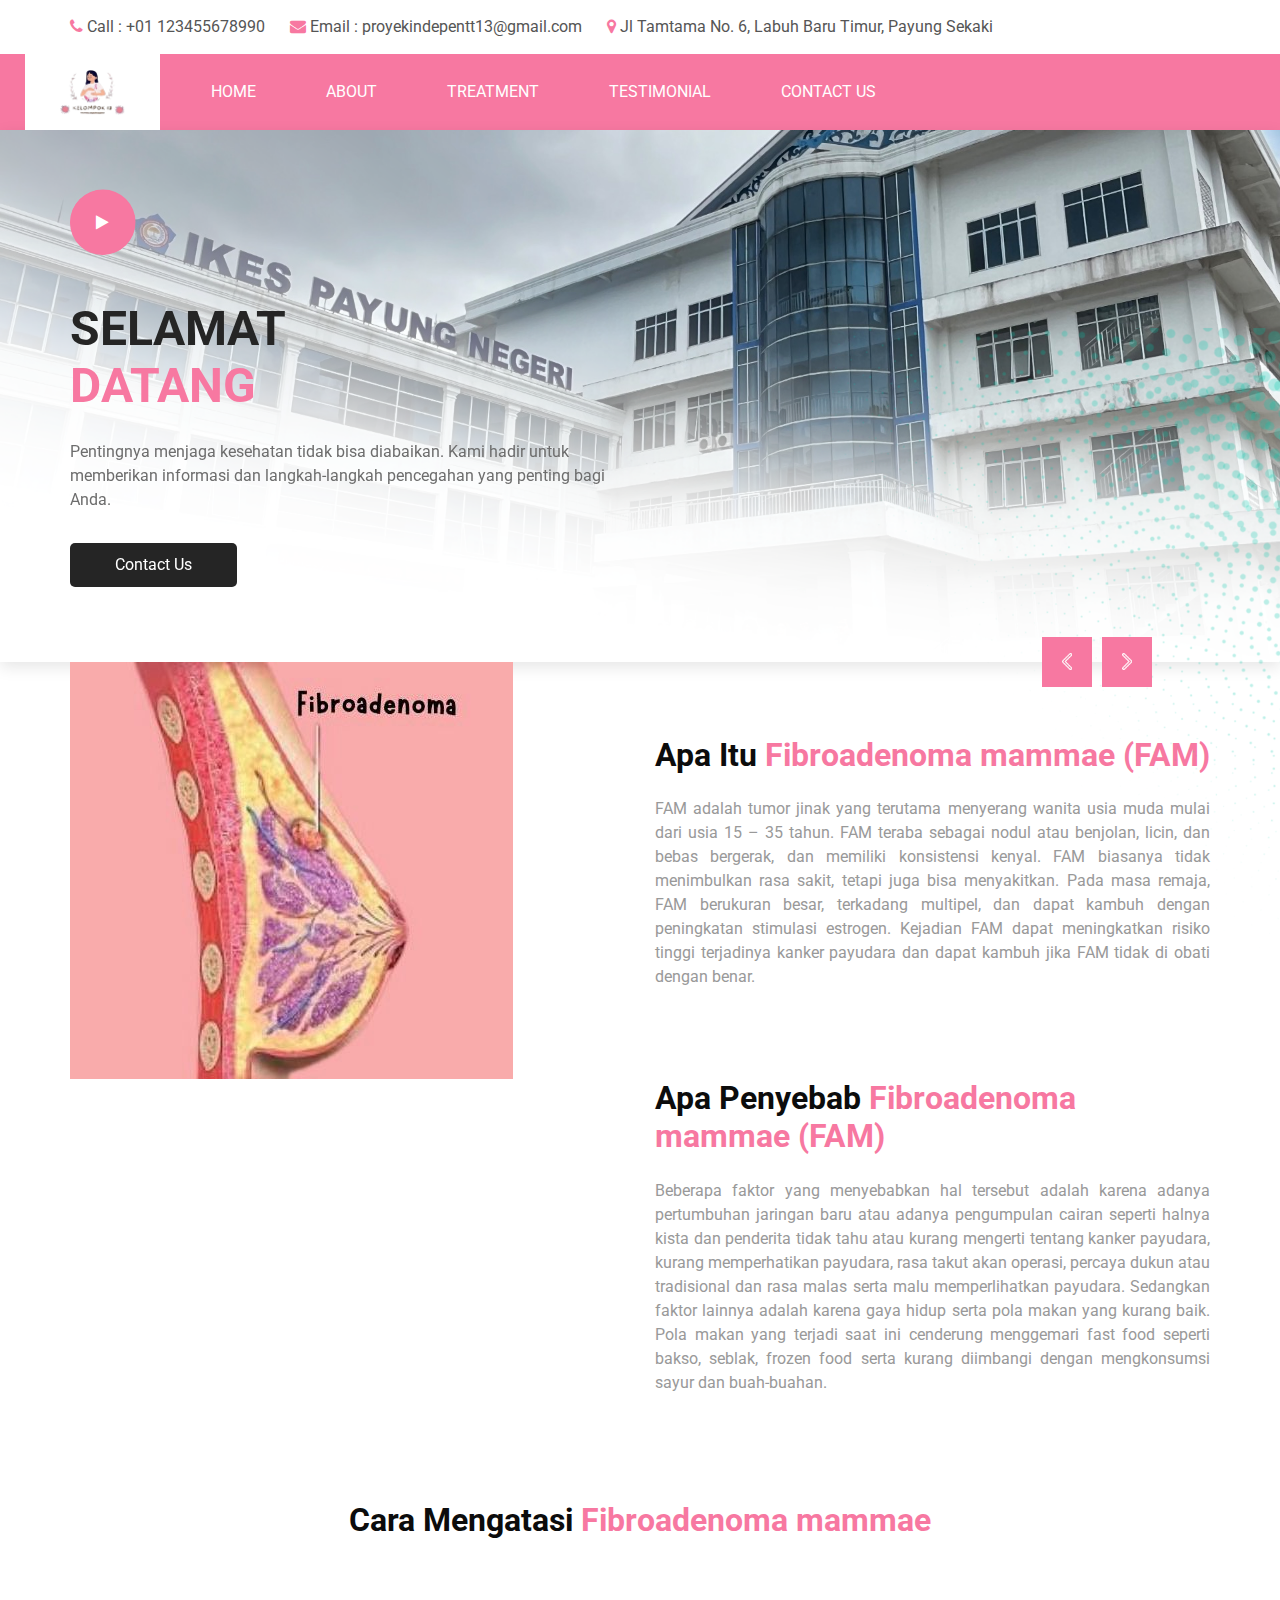
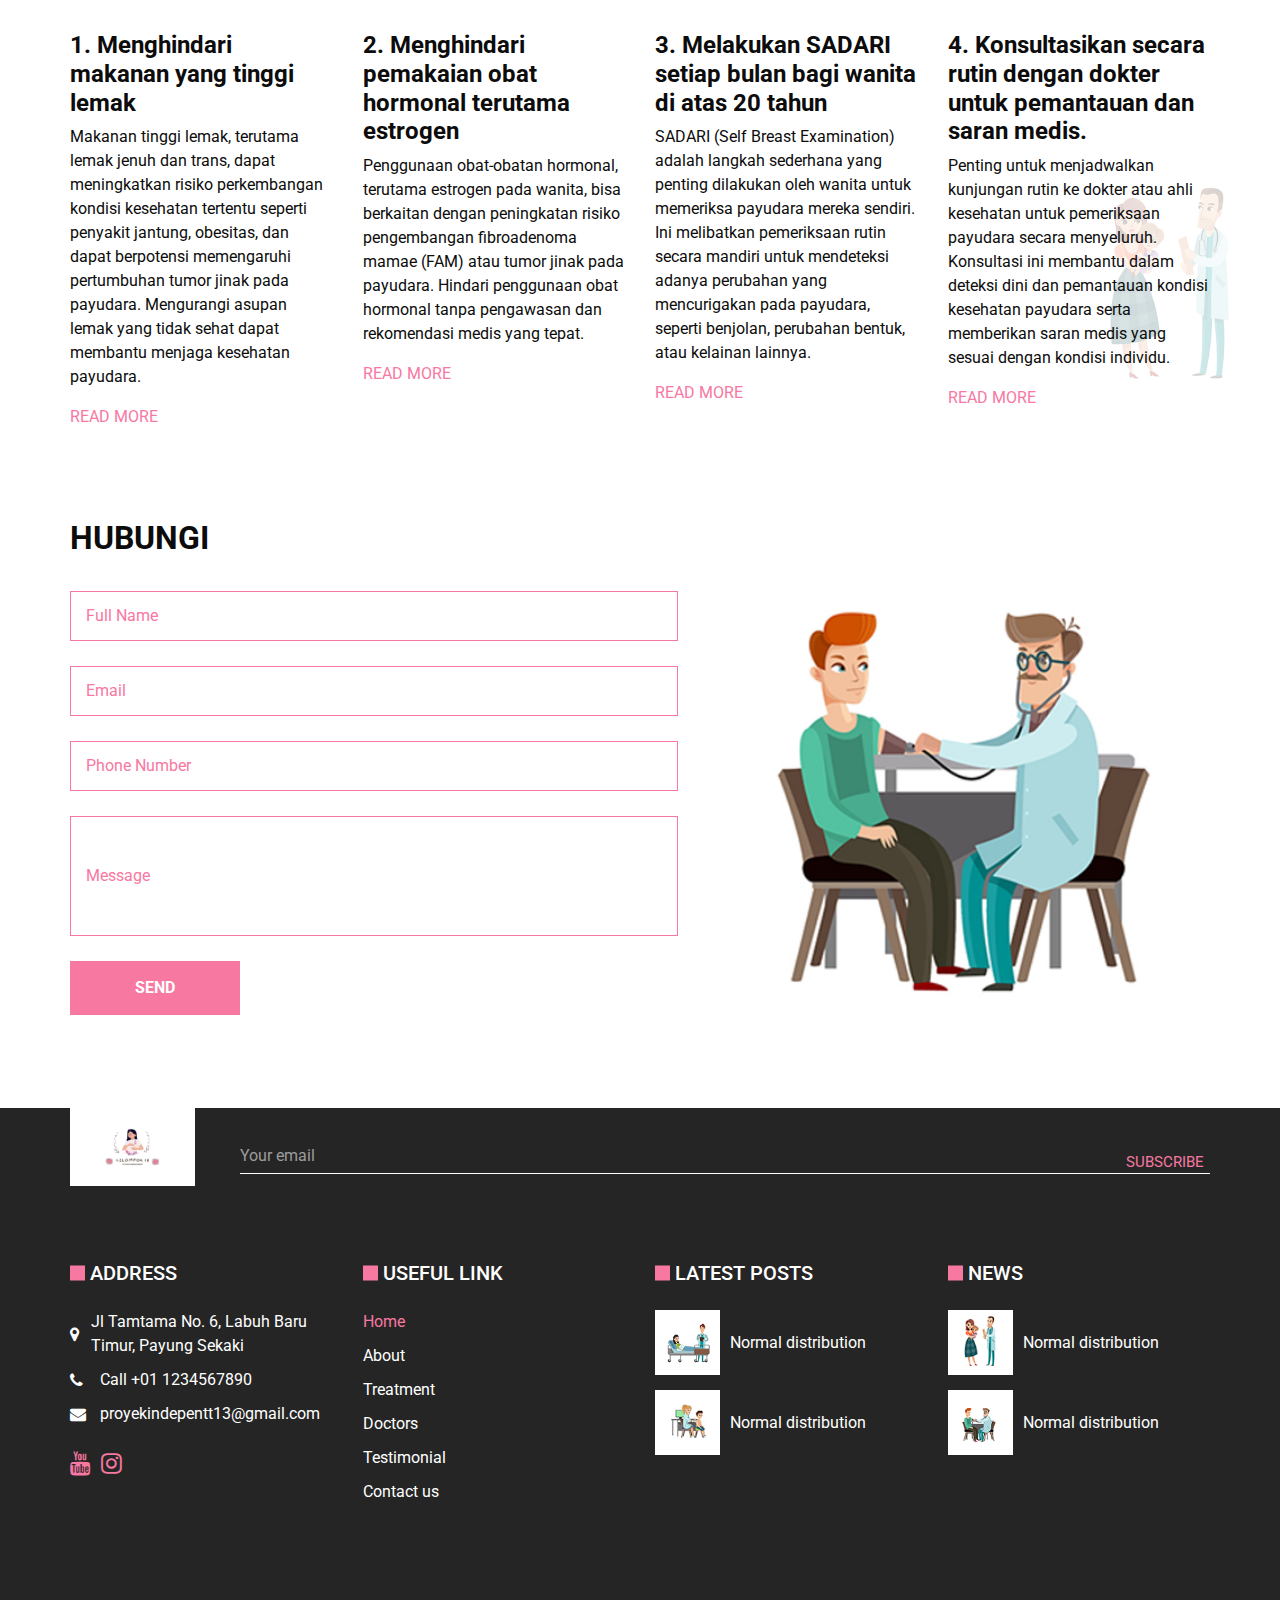
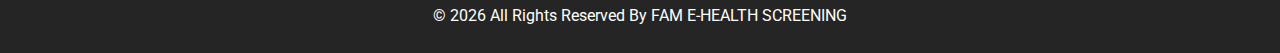
==== index.html @ 894a12fa "first commit" ====
<!DOCTYPE html>
<html>

<head>
  <!-- Basic -->
  <meta charset="utf-8" />
  <meta http-equiv="X-UA-Compatible" content="IE=edge" />
  <!-- Mobile Metas -->
  <meta name="viewport" content="width=device-width, initial-scale=1, shrink-to-fit=no" />
  <!-- Site Metas -->
  <meta name="keywords" content="" />
  <meta name="description" content="" />
  <meta name="author" content="" />

  <title>Mico</title>


  <!-- bootstrap core css -->
  <link rel="stylesheet" type="text/css" href="css/bootstrap.css" />

  <!-- fonts style -->
  <link href="https://fonts.googleapis.com/css2?family=Roboto:wght@400;500;700;900&display=swap" rel="stylesheet">

  <!--owl slider stylesheet -->
  <link rel="stylesheet" type="text/css" href="https://cdnjs.cloudflare.com/ajax/libs/OwlCarousel2/2.3.4/assets/owl.carousel.min.css" />

  <!-- font awesome style -->
  <link href="css/font-awesome.min.css" rel="stylesheet" />
  <!-- nice select -->
  <link rel="stylesheet" href="https://cdnjs.cloudflare.com/ajax/libs/jquery-nice-select/1.1.0/css/nice-select.min.css" integrity="sha256-mLBIhmBvigTFWPSCtvdu6a76T+3Xyt+K571hupeFLg4=" crossorigin="anonymous" />
  <!-- datepicker -->
  <link rel="stylesheet" href="https://cdnjs.cloudflare.com/ajax/libs/bootstrap-datepicker/1.3.0/css/datepicker.css">
  <!-- Custom styles for this template -->
  <link href="css/style.css" rel="stylesheet" />
  <!-- responsive style -->
  <link href="css/responsive.css" rel="stylesheet" />
  <style>
    /* CSS untuk memberikan efek warna putih pada latar belakang */
    .slider_section {
      background-color: white; /* Efek warna putih */
      /* Masukkan atribut lain sesuai kebutuhan */
    }
    background-image: linear-gradient(to bottom, rgba(255, 255, 255, 0) 0%, rgba(255, 255, 255, 1) 50%, rgba(255, 255, 255, 1) 100%);
  </style>
</head>

<body>

  <div class="hero_area">
    <!-- header section strats -->
    <header class="header_section">
      <div class="header_top">
        <div class="container">
          <div class="contact_nav">
            <a href="">
              <i class="fa fa-phone" aria-hidden="true"></i>
              <span>
                Call : +01 123455678990
              </span>
            </a>
            <a href="">
              <i class="fa fa-envelope" aria-hidden="true"></i>
              <span>
              	Email : proyekindepentt13@gmail.com
              </span>
            </a>
            <a href="">
              <i class="fa fa-map-marker" aria-hidden="true"></i>
              <span>
                Jl Tamtama No. 6, Labuh Baru Timur, Payung Sekaki
              </span>
            </a>
          </div>
        </div>
      </div>
      <div class="header_bottom">
        <div class="container-fluid">
          <nav class="navbar navbar-expand-lg custom_nav-container ">
            <a class="navbar-brand" href="index.html">
              <img src="images/logo.png" alt="">
            </a>


            <button class="navbar-toggler" type="button" data-toggle="collapse" data-target="#navbarSupportedContent" aria-controls="navbarSupportedContent" aria-expanded="false" aria-label="Toggle navigation">
              <span class=""> </span>
            </button>

            <div class="collapse navbar-collapse" id="navbarSupportedContent">
              <div class="d-flex mr-auto flex-column flex-lg-row align-items-center">
                <ul class="navbar-nav  ">
                  <li class="nav-item active">
                    <a class="nav-link" href="index.html">Home <span class="sr-only">(current)</span></a>
                  </li>
                  <li class="nav-item">
                    <a class="nav-link" href="about.html"> About</a>
                  </li>
                  <li class="nav-item">
                    <a class="nav-link" href="treatment.html">Treatment</a>
                  </li>
                  <li class="nav-item">
                    <a class="nav-link" href="testimonial.html">Testimonial</a>
                  </li>
                  <li class="nav-item">
                    <a class="nav-link" href="contact.html">Contact Us</a>
                  </li>
                </ul>
              </div>
              <div class="quote_btn-container">
                
                </form>
              </div>
            </div>
          </nav>
        </div>
      </div>
    </header>
    <!-- end header section -->
    <!-- slider section -->
    <section class="slider_section" style="background-image: url('images/profil.png'); background-size: cover; background-position: center;">
      <div class="dot_design">
        <img src="images/dots.png" alt="">
      </div>
      <div id="customCarousel1" class="carousel slide" data-ride="carousel">
        <div class="carousel-inner">
          <div class="carousel-item active">
            <div class="container">
              <div class="row">
                <div class="col-md-6">
                  <div class="detail-box">
                    <div class="play_btn">
                      <button>
                        <i class="fa fa-play" aria-hidden="true"></i>
                      </button>
                    </div>
                    <h1>
                      Selamat <br>
                      <span>
                        datang
                      </span>
                    </h1>
                    <p>
                      Pentingnya menjaga kesehatan tidak bisa diabaikan. Kami hadir untuk memberikan informasi dan langkah-langkah pencegahan yang penting bagi Anda.
                    </p>
                    <a href="#">
                      Contact Us
                    </a>
                  </div>
                </div>
                <div class="col-md-6">
                  <div class="img-box" style="background-image: url('images/logo.png'); background-size: cover; background-position: center;"></div>
                </div>
              </div>
            </div>
          </div>
          <div class="carousel-item">
            <div class="container">
              <div class="row">
                <div class="col-md-6">
                  <div class="detail-box">
                    <div class="play_btn">
                      <button>
                        <i class="fa fa-play" aria-hidden="true"></i>
                      </button>
                    </div>
                    <h1>
                      Ayo <br>
                      <span>
                        cegah fAM
                      </span>
                    </h1>
                    <p>
                      FAM adalah tumor jinak yang terutama menyerang wanita usia muda mulai dari usia 15 – 35 tahun. FAM teraba sebagai nodul atau benjolan, licin, dan bebas bergerak, dan memiliki konsistensi kenyal.
                    </p>
                    <a href="#">
                      Contact Us
                    </a>
                  </div>
                </div>
                <div class="col-md-6">
                  <div class="img-box">
                    <img src="images/slider-img.jpg" alt="">
                  </div>
                </div>
              </div>
            </div>
          </div>
        </div>
        <div class="carousel_btn-box">
          <a class="carousel-control-prev" href="#customCarousel1" role="button" data-slide="prev">
            <img src="images/prev.png" alt="">
            <span class="sr-only">Previous</span>
          </a>
          <a class="carousel-control-next" href="#customCarousel1" role="button" data-slide="next">
            <img src="images/next.png" alt="">
            <span class="sr-only">Next</span>
          </a>
        </div>
      </div>
    </section>
    <!-- end slider section -->
  </div>

  <section class="about_section">
    <div class="container  ">
      <div class="row">
        <div class="col-md-6 ">
          <div class="img-box">
            <img src="images/about-img.jpg" alt="">
          </div>
        </div>
        <div class="col-md-6">
          <div class="detail-box">
            <div class="heading_container">
              <h2>
                Apa Itu <span>Fibroadenoma mammae (FAM)</span>
              </h2>
            </div>
            <p style="text-align: justify;">
              FAM adalah tumor jinak yang terutama menyerang wanita usia muda mulai dari usia 15 – 35 tahun. FAM teraba sebagai nodul atau benjolan, licin, dan bebas bergerak, dan memiliki konsistensi kenyal. FAM biasanya tidak menimbulkan rasa sakit, tetapi juga bisa menyakitkan. Pada masa remaja, FAM berukuran besar, terkadang multipel, dan dapat kambuh dengan peningkatan stimulasi estrogen. Kejadian FAM dapat meningkatkan risiko tinggi terjadinya kanker payudara dan dapat kambuh jika FAM tidak di obati dengan benar.
            </p>
          </div>
        </div>
      </div>
    </div>
  </section>

  <section class="about_section">
    <div class="container  ">
      <div class="row">
        <div class="col-md-6 ">
        </div>
        <div class="col-md-6">
          <div class="detail-box">
            <div class="heading_container">
              <h2>
                Apa Penyebab  <span>Fibroadenoma mammae (FAM)</span>
              </h2>
            </div>
            <p style="text-align: justify;">
              Beberapa faktor yang menyebabkan hal tersebut adalah karena adanya pertumbuhan jaringan baru atau adanya pengumpulan cairan seperti halnya kista dan penderita tidak tahu atau kurang mengerti tentang kanker payudara, kurang memperhatikan payudara, rasa takut akan operasi, percaya dukun atau tradisional dan rasa malas serta malu memperlihatkan payudara. Sedangkan faktor lainnya adalah karena gaya hidup serta pola makan yang kurang baik. Pola makan yang terjadi saat ini cenderung menggemari fast food seperti bakso, seblak, frozen food serta kurang diimbangi dengan mengkonsumsi sayur dan buah-buahan.
            </p>
             
          </div>
        </div>
      </div>
    </div>
  </section>
  <!-- book section -->

  <section class="treatment_section layout_padding">
    <div class="side_img">
      <img src="images/treatment-side-img.jpg" alt="">
    </div>
    <div class="container">
      <div class="heading_container heading_center">
        <h2>
          Cara Mengatasi <span>Fibroadenoma mammae</span>
        </h2>
      </div>
      <div class="row">
        <div class="col-md-6 col-lg-3">
          <div class="box ">
            <div class="img-box">
              <img src="images/t1.png" alt="">
            </div>
            <div class="detail-box">
              <h4>
              1. Menghindari makanan yang tinggi lemak
              </h4>
              <p>
                Makanan tinggi lemak, terutama lemak jenuh dan trans, dapat meningkatkan risiko perkembangan kondisi kesehatan tertentu seperti penyakit jantung, obesitas, dan dapat berpotensi memengaruhi pertumbuhan tumor jinak pada payudara. Mengurangi asupan lemak yang tidak sehat dapat membantu menjaga kesehatan payudara.
              </p>
              <a href="">
                Read More
              </a>
            </div>
          </div>
        </div>
        <div class="col-md-6 col-lg-3">
          <div class="box ">
            <div class="img-box">
              <img src="images/t2.png" alt="">
            </div>
            <div class="detail-box">
              <h4>
               2. Menghindari pemakaian obat hormonal terutama estrogen
              </h4>
             <p>
              Penggunaan obat-obatan hormonal, terutama estrogen pada wanita, bisa berkaitan dengan peningkatan risiko pengembangan fibroadenoma mamae (FAM) atau tumor jinak pada payudara. Hindari penggunaan obat hormonal tanpa pengawasan dan rekomendasi medis yang tepat.
             </p>
              <a href="">
                Read More
              </a>
            </div>
          </div>
        </div>
        <div class="col-md-6 col-lg-3">
          <div class="box ">
            <div class="img-box">
              <img src="images/t3.png" alt="">
            </div>
            <div class="detail-box">
              <h4>
               3. Melakukan SADARI setiap bulan bagi wanita di atas 20 tahun
              </h4>
             <p>
              SADARI (Self Breast Examination) adalah langkah sederhana yang penting dilakukan oleh wanita untuk memeriksa payudara mereka sendiri. Ini melibatkan pemeriksaan rutin secara mandiri untuk mendeteksi adanya perubahan yang mencurigakan pada payudara, seperti benjolan, perubahan bentuk, atau kelainan lainnya.
             </p>
              <a href="">
                Read More
              </a>
            </div>
          </div>
        </div>
        <div class="col-md-6 col-lg-3">
          <div class="box ">
            <div class="img-box">
              <img src="images/t4.png" alt="">
            </div>
            <div class="detail-box">
              <h4>
                4. Konsultasikan secara rutin dengan dokter untuk pemantauan dan saran medis.
              </h4>
              <p>
                Penting untuk menjadwalkan kunjungan rutin ke dokter atau ahli kesehatan untuk pemeriksaan payudara secara menyeluruh. Konsultasi ini membantu dalam deteksi dini dan pemantauan kondisi kesehatan payudara serta memberikan saran medis yang sesuai dengan kondisi individu.
              </p>
              <a href="">
                Read More
              </a>
            </div>
          </div>
        </div>
      </div>
    </div>
  </section>
  
  
   
  <!-- end treatment section -->

  <!-- team section -->

  <!-- <section class="team_section layout_padding">
    <div class="container">
      <div class="heading_container heading_center">
        <h2>
          Our <span>Doctors</span>
        </h2>
      </div>
      <div class="carousel-wrap ">
        <div class="owl-carousel team_carousel">
          <div class="item">
            <div class="box">
              <div class="img-box">
                <img src="images/team1.jpg" alt="" />
              </div>
              <div class="detail-box">
                <h5>
                  Hennry
                </h5>
                <h6>
                  MBBS
                </h6>
                <div class="social_box">
                  <a href="">
                    <i class="fa fa-facebook" aria-hidden="true"></i>
                  </a>
                  <a href="">
                    <i class="fa fa-twitter" aria-hidden="true"></i>
                  </a>
                  <a href="">
                    <i class="fa fa-linkedin" aria-hidden="true"></i>
                  </a>
                  <a href="">
                    <i class="fa fa-instagram" aria-hidden="true"></i>
                  </a>
                </div>
              </div>
            </div>
          </div>
          <div class="item">
            <div class="box">
              <div class="img-box">
                <img src="images/team2.jpg" alt="" />
              </div>
              <div class="detail-box">
                <h5>
                  Jenni
                </h5>
                <h6>
                  MBBS
                </h6>
                <div class="social_box">
                  <a href="">
                    <i class="fa fa-facebook" aria-hidden="true"></i>
                  </a>
                  <a href="">
                    <i class="fa fa-twitter" aria-hidden="true"></i>
                  </a>
                  <a href="">
                    <i class="fa fa-linkedin" aria-hidden="true"></i>
                  </a>
                  <a href="">
                    <i class="fa fa-instagram" aria-hidden="true"></i>
                  </a>
                </div>
              </div>
            </div>
          </div>
          <div class="item">
            <div class="box">
              <div class="img-box">
                <img src="images/team3.jpg" alt="" />
              </div>
              <div class="detail-box">
                <h5>
                  Morco
                </h5>
                <h6>
                  MBBS
                </h6>
                <div class="social_box">
                  <a href="">
                    <i class="fa fa-facebook" aria-hidden="true"></i>
                  </a>
                  <a href="">
                    <i class="fa fa-twitter" aria-hidden="true"></i>
                  </a>
                  <a href="">
                    <i class="fa fa-linkedin" aria-hidden="true"></i>
                  </a>
                  <a href="">
                    <i class="fa fa-instagram" aria-hidden="true"></i>
                  </a>
                </div>
              </div>
            </div>
          </div>
        </div>
      </div>
    </div>
  </section>-->

  <!-- end team section -->


  <!-- 
  <section class="client_section layout_padding">
    <div class="container">
      <div class="heading_container">
        <h2>
          <span>Testimonial</span>
        </h2>
      </div>
    </div>
    <div class="container px-0">
      <div id="customCarousel2" class="carousel  carousel-fade" data-ride="carousel">
        <div class="carousel-inner">
          <div class="carousel-item active">
            <div class="box">
              <div class="client_info">
                <div class="client_name">
                  <h5>
                    Morijorch
                  </h5>
                  <h6>
                    Default model text
                  </h6>
                </div>
                <i class="fa fa-quote-left" aria-hidden="true"></i>
              </div>
              <p>
                editors now use Lorem Ipsum as their default model text, and a search for 'lorem ipsum' will uncover many web sites still in their infancy. Variouseditors now use Lorem Ipsum as their default model text, and a search for 'lorem ipsum' will uncover many web sites still in their infancy. Variouseditors now use Lorem Ipsum as their default model text, and a search for 'lorem ipsum' will uncover many web sites still in their infancy. Various
              </p>
            </div>
          </div>
          <div class="carousel-item">
            <div class="box">
              <div class="client_info">
                <div class="client_name">
                  <h5>
                    Rochak
                  </h5>
                  <h6>
                    Default model text
                  </h6>
                </div>
                <i class="fa fa-quote-left" aria-hidden="true"></i>
              </div>
              <p>
                Variouseditors now use Lorem Ipsum as their default model text, and a search for 'lorem ipsum' will uncover many web sites still in their infancy. Variouseditors now use Lorem Ipsum as their default model text, and a search for 'lorem ipsum' will uncover many web sites still in their infancy. editors now use Lorem Ipsum as their default model text, and a search for 'lorem ipsum' will uncover many web sites still in their infancy.
              </p>
            </div>
          </div>
          <div class="carousel-item">
            <div class="box">
              <div class="client_info">
                <div class="client_name">
                  <h5>
                    Brad Johns
                  </h5>
                  <h6>
                    Default model text
                  </h6>
                </div>
                <i class="fa fa-quote-left" aria-hidden="true"></i>
              </div>
              <p>
                Variouseditors now use Lorem Ipsum as their default model text, and a search for 'lorem ipsum' will uncover many web sites still in their infancy, editors now use Lorem Ipsum as their default model text, and a search for 'lorem ipsum' will uncover many web sites still in their infancy. Variouseditors now use Lorem Ipsum as their default model text, and a search for 'lorem ipsum' will uncover many web sites still in their infancy. Various
              </p>
            </div>
          </div>
        </div>
        <div class="carousel_btn-box">
          <a class="carousel-control-prev" href="#customCarousel2" role="button" data-slide="prev">
            <i class="fa fa-angle-left" aria-hidden="true"></i>
            <span class="sr-only">Previous</span>
          </a>
          <a class="carousel-control-next" href="#customCarousel2" role="button" data-slide="next">
            <i class="fa fa-angle-right" aria-hidden="true"></i>
            <span class="sr-only">Next</span>
          </a>
        </div>
      </div>
    </div>
  </section>-->
  <!-- end client section -->

  <!-- contact section -->
  <section class="contact_section layout_padding-bottom">
    <div class="container">
      <div class="heading_container">
        <h2>
          hUBUNGI
        </h2>
      </div>
      <div class="row">
        <div class="col-md-7">
          <div class="form_container">
            <form action="romipelajarmr01gmail.com">
              <div>
                <input type="text" placeholder="Full Name" />
              </div>
              <div>
                <input type="email" placeholder="Email" />
              </div>
              <div>
                <input type="text" placeholder="Phone Number" />
              </div>
              <div>
                <input type="text" class="message-box" placeholder="Message" />
              </div>
              <div class="btn_box">
                <button>
                  SEND
                </button>
              </div>
            </form>
          </div>
        </div>
        <div class="col-md-5">
          <div class="img-box">
            <img src="images/contact-img.jpg" alt="">
          </div>
        </div>
      </div>
    </div>
  </section>
  <!-- end contact section -->

  <!-- info section -->
  <section class="info_section ">
    <div class="container">
      <div class="info_top">
        <div class="info_logo">
          <a href="">
            <img src="images/logo.png" alt="">
          </a>
        </div>
        <div class="info_form">
          <form action="">
            <input type="email" placeholder="Your email">
            <button>
              Subscribe
            </button>
          </form>
        </div>
      </div>
      <div class="info_bottom layout_padding2">
        <div class="row info_main_row">
          <div class="col-md-6 col-lg-3">
            <h5>
              Address
            </h5>
            <div class="info_contact">
              <a href="">
                <i class="fa fa-map-marker" aria-hidden="true"></i>
                <span Locatiopan>
                  Jl Tamtama No. 6, Labuh Baru Timur, Payung Sekaki
                </span>
              </a>
              <a href="">
                <i class="fa fa-phone" aria-hidden="true"></i>
                <span>
                  Call +01 1234567890
                </span>
              </a>
              <a href="">
                <i class="fa fa-envelope"></i>
                <span>
                  proyekindepentt13@gmail.com
                </span>
              </a>
            </div>
            <div class="social_box">
             
              <a href="https://youtube.com/@proyekindepentklmpk13?si=q5LczRTHMYJC2NBZ">
                <i class="fa fa-youtube" aria-hidden="true"></i>
              </a>
              <a href="https://www.instagram.com/klp_13_proindependen?igsh=anJqeWh2OG5kMXI4">
                <i class="fa fa-instagram" aria-hidden="true"></i>
              </a>
            </div>
          </div>
          <div class="col-md-6 col-lg-3">
            <div class="info_links">
              <h5>
                Useful link
              </h5>
              <div class="info_links_menu">
                <a class="active" href="index.html">
                  Home
                </a>
                <a href="about.html">
                  About
                </a>
                <a href="treatment.html">
                  Treatment
                </a>
                <a href="doctor.html">
                  Doctors
                </a>
                <a href="testimonial.html">
                  Testimonial
                </a>
                <a href="contact.html">
                  Contact us
                </a>
              </div>
            </div>
          </div>
          <div class="col-md-6 col-lg-3">
            <div class="info_post">
              <h5>
                LATEST POSTS
              </h5>
              <div class="post_box">
                <div class="img-box">
                  <img src="images/post1.jpg" alt="">
                </div>
                <p>
                  Normal
                  distribution
                </p>
              </div>
              <div class="post_box">
                <div class="img-box">
                  <img src="images/post2.jpg" alt="">
                </div>
                <p>
                  Normal
                  distribution
                </p>
              </div>
            </div>
          </div>
          <div class="col-md-6 col-lg-3">
            <div class="info_post">
              <h5>
                News
              </h5>
              <div class="post_box">
                <div class="img-box">
                  <img src="images/post3.jpg" alt="">
                </div>
                <p>
                  Normal
                  distribution
                </p>
              </div>
              <div class="post_box">
                <div class="img-box">
                  <img src="images/post4.png" alt="">
                </div>
                <p>
                  Normal
                  distribution
                </p>
              </div>
            </div>
          </div>
        </div>
      </div>
    </div>
  </section>
  <!-- end info_section -->


  <!-- footer section -->
  <footer class="footer_section">
    <div class="container">
      <p>
        &copy; <span id="displayYear"></span> All Rights Reserved By
        <a href="">FAM E-HEALTH SCREENING</a>
      </p>
    </div>
  </footer>
  <!-- footer section -->

  <!-- jQery -->
  <script src="js/jquery-3.4.1.min.js"></script>
  <!-- bootstrap js -->
  <script src="js/bootstrap.js"></script>
  <!-- nice select -->
  <script src="https://cdnjs.cloudflare.com/ajax/libs/jquery-nice-select/1.1.0/js/jquery.nice-select.min.js" integrity="sha256-Zr3vByTlMGQhvMfgkQ5BtWRSKBGa2QlspKYJnkjZTmo=" crossorigin="anonymous"></script>
  <!-- owl slider -->
  <script src="https://cdnjs.cloudflare.com/ajax/libs/OwlCarousel2/2.3.4/owl.carousel.min.js"></script>
  <!-- datepicker -->
  <script src="https://cdnjs.cloudflare.com/ajax/libs/bootstrap-datepicker/1.3.0/js/bootstrap-datepicker.js"></script>
  <!-- custom js -->
  <script src="js/custom.js"></script>


</body>

</html>
---- css/style.css ----
body {
  font-family: 'Roboto', sans-serif;
  color: #0c0c0c;
  background-color: #ffffff;
  overflow-x: hidden;
}

.layout_padding {
  padding: 90px 0;
}

.layout_padding2 {
  padding: 75px 0;
}

.layout_padding2-top {
  padding-top: 75px;
}

.layout_padding2-bottom {
  padding-bottom: 75px;
}

.layout_padding-top {
  padding-top: 90px;
}

.layout_padding-bottom {
  padding-bottom: 90px;
}

.heading_container {
  display: -webkit-box;
  display: -ms-flexbox;
  display: flex;
  -webkit-box-orient: vertical;
  -webkit-box-direction: normal;
      -ms-flex-direction: column;
          flex-direction: column;
  -webkit-box-align: start;
      -ms-flex-align: start;
          align-items: flex-start;
}

.heading_container h2 {
  position: relative;
  font-weight: bold;
}

.heading_container h2 span {
  color: #F778A1;
}

.heading_container.heading_center {
  -webkit-box-align: center;
      -ms-flex-align: center;
          align-items: center;
  text-align: center;
}

a,
a:hover,
a:focus {
  text-decoration: none;
}

a:hover,
a:focus {
  color: initial;
}

.btn,
.btn:focus {
  outline: none !important;
  -webkit-box-shadow: none;
          box-shadow: none;
}

/*header section*/
.hero_area {
  position: relative;
}

.sub_page .hero_area {
  height: auto;
}

.sub_page .header_section {
  margin-top: 0;
}

.header_section .header_top {
  padding: 15px 0;
}

.header_section .header_top .contact_nav {
  display: -webkit-box;
  display: -ms-flexbox;
  display: flex;
}

.header_section .header_top .contact_nav a {
  margin-right: 25px;
  color: #555555;
}

.header_section .header_top .contact_nav a i {
  color: #F778A1;
}

.header_section .header_bottom {
  background-color: #F778A1;
}

.header_section .header_bottom .container-fluid {
  padding-right: 25px;
  padding-left: 25px;
}

.navbar-brand {
  background-color: #ffffff;
  padding: 15px 35px;
}

.navbar-brand img {
  width: 65px;
}

.custom_nav-container {
  padding:0;
}

.custom_nav-container .navbar-nav .nav-item .nav-link {
  padding: 3px 20px;
  margin: 10px 15px;
  color: #ffffff;
  text-align: center;
  text-transform: uppercase;
}

.custom_nav-container .navbar-nav .nav-item:hover .nav-link {
  color: #252525;
}

.custom_nav-container .nav_search-btn {
  width: 35px;
  height: 35px;
  padding: 0;
  border: none;
  color: #ffffff;
}

.custom_nav-container .nav_search-btn:hover {
  color: #252525;
}

.custom_nav-container .navbar-toggler {
  outline: none;
}

.custom_nav-container .navbar-toggler {
  padding: 0;
  width: 37px;
  height: 42px;
  -webkit-transition: all .3s;
  transition: all .34s;
}

.custom_nav-container .navbar-toggler span {
  display: block;
  width: 35px;
  height: 4px;
  background-color: #ffffff;
  margin: 7px 0;
  -webkit-transition: all 0.3s;
  transition: all 0.3s;
  position: relative;
  border-radius: 5px;
  -webkit-transition: all .3s;
  transition: all .3s;
}

.custom_nav-container .navbar-toggler span::before, .custom_nav-container .navbar-toggler span::after {
  content: "";
  position: absolute;
  left: 0;
  height: 100%;
  width: 100%;
  background-color: #ffffff;
  top: -10px;
  border-radius: 5px;
  -webkit-transition: all .3s;
  transition: all .3s;
}

.custom_nav-container .navbar-toggler span::after {
  top: 10px;
}

.custom_nav-container .navbar-toggler[aria-expanded="true"] {
  -webkit-transform: rotate(360deg);
          transform: rotate(360deg);
}

.custom_nav-container .navbar-toggler[aria-expanded="true"] span {
  -webkit-transform: rotate(45deg);
          transform: rotate(45deg);
}

.custom_nav-container .navbar-toggler[aria-expanded="true"] span::before, .custom_nav-container .navbar-toggler[aria-expanded="true"] span::after {
  -webkit-transform: rotate(90deg);
          transform: rotate(90deg);
  top: 0;
}

.custom_nav-container .navbar-toggler[aria-expanded="true"] .s-1 {
  -webkit-transform: rotate(45deg);
          transform: rotate(45deg);
  margin: 0;
  margin-bottom: -4px;
}

.custom_nav-container .navbar-toggler[aria-expanded="true"] .s-2 {
  display: none;
}

.custom_nav-container .navbar-toggler[aria-expanded="true"] .s-3 {
  -webkit-transform: rotate(-45deg);
          transform: rotate(-45deg);
  margin: 0;
  margin-top: -4px;
}

.custom_nav-container .navbar-toggler[aria-expanded="false"] .s-1,
.custom_nav-container .navbar-toggler[aria-expanded="false"] .s-2,
.custom_nav-container .navbar-toggler[aria-expanded="false"] .s-3 {
  -webkit-transform: none;
          transform: none;
}

.quote_btn-container {
  display: -webkit-box;
  display: -ms-flexbox;
  display: flex;
  -webkit-box-align: center;
      -ms-flex-align: center;
          align-items: center;
}

.quote_btn-container a {
  color: #ffffff;
  margin-right: 25px;
  text-transform: uppercase;
}

.quote_btn-container a span {
  margin-left: 5px;
}

.quote_btn-container a:hover {
  color: #252525;
}

/*end header section*/
/* slider section */
.slider_section {
  -webkit-box-flex: 1;
      -ms-flex: 1;
          flex: 1;
  display: -webkit-box;
  display: -ms-flexbox;
  display: flex;
  -webkit-box-align: center;
      -ms-flex-align: center;
          align-items: center;
  -webkit-box-shadow: 0 5px 15px 0 rgba(0, 0, 0, 0.1);
          box-shadow: 0 5px 15px 0 rgba(0, 0, 0, 0.1);
  padding-top: 45px;
  padding-bottom: 75px;
}

.slider_section .dot_design {
  position: absolute;
  width: 450px;
  right: 0;
  bottom: 0;
  -webkit-transform: translateY(50%);
          transform: translateY(50%);
  z-index: 1;
}

.slider_section .dot_design img {
  width: 100%;
}

.slider_section .row {
  -webkit-box-align: center;
      -ms-flex-align: center;
          align-items: center;
}

.slider_section #customCarousel1 {
  width: 100%;
  position: unset;
}

.slider_section .play_btn {
  display: -webkit-box;
  display: -ms-flexbox;
  display: flex;
  -webkit-box-align: center;
      -ms-flex-align: center;
          align-items: center;
  -webkit-box-pack: center;
      -ms-flex-pack: center;
          justify-content: center;
  border-radius: 100%;
  width: 65px;
  height: 65px;
  position: relative;
  z-index: 3;
  margin-top: 15px;
  margin-bottom: 45px;
}

.slider_section .play_btn button {
  background-color: #F778A1;
  display: -webkit-box;
  display: -ms-flexbox;
  display: flex;
  -webkit-box-align: center;
      -ms-flex-align: center;
          align-items: center;
  -webkit-box-pack: center;
      -ms-flex-pack: center;
          justify-content: center;
  border-radius: 100%;
  width: 100%;
  height: 100%;
  border: none;
  position: relative;
  z-index: 5;
  color: #ffffff;
  outline: none;
}

.slider_section .play_btn::before {
  content: "";
  width: 100%;
  height: 100%;
  position: absolute;
  top: 50%;
  left: 50%;
  background-color: #F778A1;
  opacity: 1;
  border-radius: 100%;
  -webkit-transform: translate(-50%, -50%);
          transform: translate(-50%, -50%);
}

.slider_section .play_btn::before {
  z-index: 2;
  -webkit-animation: before-animation 1500ms infinite;
          animation: before-animation 1500ms infinite;
}

@-webkit-keyframes before-animation {
  0% {
    -webkit-transform: translateX(-50%) translateY(-50%) translateZ(0) scale(1);
            transform: translateX(-50%) translateY(-50%) translateZ(0) scale(1);
    opacity: 1;
  }
  100% {
    -webkit-transform: translateX(-50%) translateY(-50%) translateZ(0) scale(1.4);
            transform: translateX(-50%) translateY(-50%) translateZ(0) scale(1.4);
    opacity: 0;
  }
}

@keyframes before-animation {
  0% {
    -webkit-transform: translateX(-50%) translateY(-50%) translateZ(0) scale(1);
            transform: translateX(-50%) translateY(-50%) translateZ(0) scale(1);
    opacity: 1;
  }
  100% {
    -webkit-transform: translateX(-50%) translateY(-50%) translateZ(0) scale(1.4);
            transform: translateX(-50%) translateY(-50%) translateZ(0) scale(1.4);
    opacity: 0;
  }
}

.slider_section .detail-box {
  color: #252525;
}

.slider_section .detail-box h1 {
  font-size: 3rem;
  font-weight: bold;
  text-transform: uppercase;
  margin-bottom: 25px;
}

.slider_section .detail-box h1 span {
  color: #F778A1;
}

.slider_section .detail-box p {
  color: #6d6d6d;
}

.slider_section .detail-box a {
  display: inline-block;
  padding: 10px 45px;
  background-color: #252525;
  color: #ffffff;
  border-radius: 5px;
  margin-top: 15px;
}

.slider_section .detail-box a:hover {
  background-color: #0c0c0c;
}

.slider_section .img-box img {
  width: 100%;
}

.slider_section .carousel_btn-box {
  position: absolute;
  bottom: 0;
  right: 10%;
  display: -webkit-box;
  display: -ms-flexbox;
  display: flex;
  -webkit-box-pack: justify;
      -ms-flex-pack: justify;
          justify-content: space-between;
  width: 110px;
  height: 50px;
  -webkit-transform: translateY(50%);
          transform: translateY(50%);
  z-index: 3;
}

.slider_section .carousel_btn-box .carousel-control-prev,
.slider_section .carousel_btn-box .carousel-control-next {
  position: unset;
  width: 50px;
  height: 50px;
  background-color: #F778A1;
  opacity: 1;
}

.slider_section .carousel_btn-box .carousel-control-prev img,
.slider_section .carousel_btn-box .carousel-control-next img {
  width: 10px;
}

.slider_section .carousel_btn-box .carousel-control-prev:hover,
.slider_section .carousel_btn-box .carousel-control-next:hover {
  background-color: #252525;
}

.book_section h4 {
  position: relative;
  padding-bottom: 5px;
  margin-bottom: 35px;
}

.book_section h4 span {
  color: #F778A1;
}

.book_section h4::before {
  content: "";
  position: absolute;
  left: 0;
  bottom: 0;
  width: 75px;
  height: 2px;
  background-color: #F778A1;
}

.book_section form {
  padding: 35px 45px;
  -webkit-box-shadow: 0 0 15px 10px rgba(0, 0, 0, 0.07);
          box-shadow: 0 0 15px 10px rgba(0, 0, 0, 0.07);
}

.book_section form label {
  color: #000000;
}

.book_section form .form-control {
  width: 100%;
  background-color: transparent;
  border: 1px solid #F778A1;
  height: 45px;
  outline: none;
  -webkit-box-shadow: none;
          box-shadow: none;
  border-radius: 5px;
  padding: 0 15px;
}

.book_section form .form-control::-webkit-input-placeholder {
  color: #F778A1;
}

.book_section form .form-control:-ms-input-placeholder {
  color: #F778A1;
}

.book_section form .form-control::-ms-input-placeholder {
  color: #F778A1;
}

.book_section form .form-control::placeholder {
  color: #F778A1;
}

.book_section form #inputDate {
  color: #F778A1;
}

.book_section form #inputDate input {
  color: #F778A1;
}

.book_section form button.btn {
  background-color: #252525;
  color: #ffffff;
  padding: 10px 45px;
  border-radius: 5px;
  margin-top: 10px;
  text-transform: uppercase;
}

.book_section .date_icon {
  right: 10px;
  height: 100%;
  position: absolute;
  background-color: transparent;
  border: none;
  display: -webkit-box;
  display: -ms-flexbox;
  display: flex;
  -webkit-box-pack: center;
      -ms-flex-pack: center;
          justify-content: center;
  -webkit-box-align: center;
      -ms-flex-align: center;
          align-items: center;
  color: #F778A1;
}

.book_section .nice-select:after {
  content: "\f107";
  font-family: FontAwesome;
  border: none;
  width: auto;
  height: auto;
  -webkit-transform: none;
          transform: none;
  top: 7px;
  font-size: 20px;
  font-weight: bold;
  -webkit-transition: all .3s;
  transition: all .3s;
}

.book_section .nice-select.open:after {
  content: "\f106";
}

.about_section .row {
  -webkit-box-align: center;
      -ms-flex-align: center;
          align-items: center;
}

.about_section .img-box img {
  max-width: 100%;
}

.about_section .detail-box p {
  color: #999;
  margin-top: 15px;
}

.about_section .detail-box a {
  display: inline-block;
  padding: 10px 45px;
  background-color: #252525;
  color: #ffffff;
  border-radius: 5px;
  margin-top: 15px;
}

.about_section .detail-box a:hover {
  background-color: #0c0c0c;
}

.treatment_section {
  position: relative;
}

.treatment_section .side_img {
  position: absolute;
  right: 15px;
  width: 175px;
  height: auto;
  bottom: 125px;
}

.treatment_section .side_img img {
  width: 100%;
}

.treatment_section .heading_container h2 {
  text-transform: none;
}

.treatment_section .box {
  margin-top: 45px;
}

.treatment_section .box .img-box {
  width: 65px;
}

.treatment_section .box .img-box img {
  width: 100%;
}

.treatment_section .box .detail-box {
  margin-top: 15px;
}

.treatment_section .box .detail-box h4 {
  font-weight: bold;
}

.treatment_section .box .detail-box a {
  text-transform: uppercase;
  color: #F778A1;
}

.treatment_section .box .detail-box a:hover {
  color: #252525;
}

.team_section {
  background-color: #F778A1;
}

.team_section .heading_container {
  margin-bottom: 45px;
}

.team_section .heading_container h2 {
  color: #000000;
  text-transform: uppercase;
  margin: 0;
}

.team_section .heading_container h2 span {
  color: #ffffff;
}

.team_section .box {
  display: -webkit-box;
  display: -ms-flexbox;
  display: flex;
  -webkit-box-orient: vertical;
  -webkit-box-direction: normal;
      -ms-flex-direction: column;
          flex-direction: column;
  -webkit-box-align: center;
      -ms-flex-align: center;
          align-items: center;
  text-align: center;
  -webkit-transition: all 0.3s;
  transition: all 0.3s;
  padding: 0 10px;
  background: -webkit-gradient(linear, left top, left bottom, color-stop(10%, transparent), color-stop(10%, #ffffff));
  background: linear-gradient(to bottom, transparent 10%, #ffffff 10%);
}

.team_section .box .img-box img {
  width: 100%;
}

.team_section .box .detail-box {
  padding: 15px;
  border-radius: 10px;
  -webkit-transition: all 0.3s;
  transition: all 0.3s;
}

.team_section .box .detail-box h5 {
  font-weight: bold;
}

.team_section .box .detail-box h6 {
  color: #F778A1;
}

.team_section .box .detail-box .social_box {
  display: -webkit-box;
  display: -ms-flexbox;
  display: flex;
  -webkit-box-pack: center;
      -ms-flex-pack: center;
          justify-content: center;
}

.team_section .box .detail-box .social_box a {
  width: 30px;
  height: 30px;
  border-radius: 100%;
  display: -webkit-box;
  display: -ms-flexbox;
  display: flex;
  -webkit-box-pack: center;
      -ms-flex-pack: center;
          justify-content: center;
  -webkit-box-align: center;
      -ms-flex-align: center;
          align-items: center;
  font-size: 18px;
  margin: 0 2.5px;
  color: #000000;
}

.team_section .team_carousel {
  margin-top: 45px;
  padding: 0 45px;
}

.team_section .team_carousel .owl-nav {
  display: -webkit-box;
  display: -ms-flexbox;
  display: flex;
  -webkit-box-pack: center;
      -ms-flex-pack: center;
          justify-content: center;
  margin-top: 20px;
}

.team_section .team_carousel .owl-nav button {
  position: absolute;
  top: 50%;
  width: 50px;
  height: 50px;
  background-color: #ffffff;
  outline: none;
  color: #000000;
  -webkit-transform: translateY(-50%);
          transform: translateY(-50%);
  font-size: 28px;
  font-weight: bold;
}

.team_section .team_carousel .owl-nav button:hover {
  background-color: #252525;
  color: #ffffff;
}

.team_section .team_carousel .owl-nav button.owl-prev {
  left: -25px;
}

.team_section .team_carousel .owl-nav button.owl-next {
  right: -25px;
}

.client_section .heading_container {
  margin-bottom: 35px;
}

.client_section .heading_container h2 {
  text-transform: uppercase;
  margin: 0;
}

.client_section .box {
  margin: 15px 45px;
  -webkit-box-shadow: 0 0 5px 0 rgba(0, 0, 0, 0.25);
          box-shadow: 0 0 5px 0 rgba(0, 0, 0, 0.25);
  padding: 25px;
}

.client_section .box .client_info {
  display: -webkit-box;
  display: -ms-flexbox;
  display: flex;
  -webkit-box-pack: justify;
      -ms-flex-pack: justify;
          justify-content: space-between;
}

.client_section .box .client_info .client_name h5 {
  font-weight: 600;
  color: #F778A1;
}

.client_section .box .client_info .client_name h6 {
  margin-bottom: 0;
  color: #bfc0c0;
  font-weight: normal;
  font-size: 15px;
}

.client_section .box .client_info i {
  font-size: 24px;
}

.client_section .box p {
  margin-top: 15px;
}

.client_section .carousel-control-prev,
.client_section .carousel-control-next {
  width: 45px;
  height: 125px;
  background-color: #F778A1;
  opacity: 1;
  font-size: 28px;
  font-weight: bold;
  top: 50%;
  -webkit-transform: translateY(-50%);
          transform: translateY(-50%);
}

.client_section .carousel-control-prev {
  left: 0;
}

.client_section .carousel-control-next {
  right: 0;
}

.contact_section {
  position: relative;
}

.contact_section .heading_container {
  margin-bottom: 25px;
}

.contact_section .heading_container h2 {
  text-transform: uppercase;
}

.contact_section .form_container {
  margin-right: 45px;
}

.contact_section .form_container input {
  width: 100%;
  border: 1px solid #F778A1;
  height: 50px;
  margin-bottom: 25px;
  padding-left: 15px;
  background-color: transparent;
  outline: none;
  color: #101010;
}

.contact_section .form_container input::-webkit-input-placeholder {
  color: #F778A1;
}

.contact_section .form_container input:-ms-input-placeholder {
  color: #F778A1;
}

.contact_section .form_container input::-ms-input-placeholder {
  color: #F778A1;
}

.contact_section .form_container input::placeholder {
  color: #F778A1;
}

.contact_section .form_container input.message-box {
  height: 120px;
}

.contact_section .form_container button {
  border: none;
  text-transform: uppercase;
  display: inline-block;
  padding: 15px 65px;
  background-color: #F778A1;
  color: #ffffff;
  border-radius: 0;
  font-weight: bold;
}

.contact_section .form_container button:hover {
  background-color: #00937d;
}

.contact_section .img-box img {
  width: 100%;
}

.info_section {
  background-color: #252525;
  color: #ffffff;
}

.info_section .info_top {
  display: -webkit-box;
  display: -ms-flexbox;
  display: flex;
  -webkit-box-align: center;
      -ms-flex-align: center;
          align-items: center;
}

.info_section .info_top .info_logo {
  margin-right: 45px;
}

.info_section .info_top .info_logo a {
  display: block;
  background-color: #ffffff;
  padding: 20px 35px;
}

.info_section .info_top .info_logo a img {
  width: 55px;
}

.info_section .info_form {
  -webkit-box-flex: 1;
      -ms-flex: 1;
          flex: 1;
  margin-top: 15px;
}

.info_section .info_form form {
  display: -webkit-box;
  display: -ms-flexbox;
  display: flex;
  -webkit-box-align: end;
      -ms-flex-align: end;
          align-items: flex-end;
}

.info_section .info_form form input {
  background-color: transparent;
  padding: 5px 0;
  outline: none;
  width: 100%;
  min-width: 100%;
  color: #ffffff;
  border: none;
  border-bottom: 1px solid #ffffff;
}

.info_section .info_form form input::-webkit-input-placeholder {
  color: #9c9c9c;
}

.info_section .info_form form input:-ms-input-placeholder {
  color: #9c9c9c;
}

.info_section .info_form form input::-ms-input-placeholder {
  color: #9c9c9c;
}

.info_section .info_form form input::placeholder {
  color: #9c9c9c;
}

.info_section .info_form form button {
  background-color: transparent;
  color: #F778A1;
  margin-top: 15px;
  text-transform: uppercase;
  font-size: 15px;
  outline: none;
  border: none;
  -webkit-transform: translateX(-100%);
          transform: translateX(-100%);
}

.info_section h5 {
  text-transform: uppercase;
  position: relative;
  padding-left: 20px;
  margin-bottom: 25px;
}

.info_section h5:before {
  content: "";
  position: absolute;
  top: 50%;
  left: 0;
  width: 15px;
  height: 15px;
  background-color: #F778A1;
  -webkit-transform: translateY(-50%);
          transform: translateY(-50%);
}

.info_section .info_links .info_links_menu {
  display: -webkit-box;
  display: -ms-flexbox;
  display: flex;
  -webkit-box-orient: vertical;
  -webkit-box-direction: normal;
      -ms-flex-direction: column;
          flex-direction: column;
}

.info_section .info_links .info_links_menu a {
  color: #ffffff;
}

.info_section .info_links .info_links_menu a:not(:nth-last-child(1)) {
  margin-bottom: 10px;
}

.info_section .info_links .info_links_menu a:hover, .info_section .info_links .info_links_menu a.active {
  color: #F778A1;
}

.info_section .info_post .post_box {
  display: -webkit-box;
  display: -ms-flexbox;
  display: flex;
  -webkit-box-align: center;
      -ms-flex-align: center;
          align-items: center;
}

.info_section .info_post .post_box .img-box {
  width: 65px;
  min-width: 65px;
  height: 65px;
  display: -webkit-box;
  display: -ms-flexbox;
  display: flex;
  -webkit-box-pack: center;
      -ms-flex-pack: center;
          justify-content: center;
  -webkit-box-align: center;
      -ms-flex-align: center;
          align-items: center;
  background-color: #ffffff;
  margin-right: 10px;
}

.info_section .info_post .post_box .img-box img {
  width: 55px;
}

.info_section .info_post .post_box p {
  margin: 0;
}

.info_section .info_post .post_box:not(:nth-last-child(1)) {
  margin-bottom: 15px;
}

.info_section .info_contact a {
  display: -webkit-box;
  display: -ms-flexbox;
  display: flex;
  -webkit-box-align: center;
      -ms-flex-align: center;
          align-items: center;
  color: #ffffff;
  margin-bottom: 10px;
}

.info_section .info_contact a i {
  margin-right: 5px;
  width: 25px;
}

.info_section .info_contact a:hover p {
  color: #ffffff;
}

.info_section .social_box {
  width: 100%;
  display: -webkit-box;
  display: -ms-flexbox;
  display: flex;
  margin-top: 25px;
}

.info_section .social_box a {
  display: -webkit-box;
  display: -ms-flexbox;
  display: flex;
  -webkit-box-pack: center;
      -ms-flex-pack: center;
          justify-content: center;
  -webkit-box-align: center;
      -ms-flex-align: center;
          align-items: center;
  color: #F778A1;
  font-size: 24px;
  margin-right: 10px;
}

/* footer section*/
.footer_section {
  position: relative;
  background-color: #252525;
  text-align: center;
}

.footer_section p {
  color: #ffffff;
  padding: 25px 0;
  margin: 0;
}

.footer_section p a {
  color: inherit;
}
/*# sourceMappingURL=style.css.map */
---- css/responsive.css ----
@media (max-width: 1300px) {
  .treatment_section .side_img {
    opacity: 0.2;
  }
}

@media (max-width: 1120px) {}

@media (max-width: 992px) {
  .hero_area {
    height: auto;
  }

  .header_section {
    margin-top: 0;
  }

  .header_section .header_top .contact_nav {
    justify-content: space-between;
  }

  .quote_btn-container {
    flex-direction: column;
    align-items: center;
  }

  .quote_btn-container a {
    margin-right: 0;
    margin-top: 10px;
  }

  .slider_section {
    padding: 75px 0 125px 0;
  }


  .client_section .box {
    margin: 15px;
  }

  .client_section .carousel_btn-box {
    display: flex;
    justify-content: center;
    margin-top: 45px;
  }

  .client_section .carousel-control-prev,
  .client_section .carousel-control-next {
    position: unset;
    margin: 0 2.5px;
    width: 45px;
    height: 45px;
  }

  .info_section .info_main_row>div {
    margin-bottom: 25px;
  }
}

@media (max-width: 768px) {
  .about_section .detail-box {
    margin-top: 45px;
  }

  .slider_section .dot_design {
    opacity: 0.4;
  }

  .team_section .team_carousel {
    padding: 0;
  }

  .team_section .team_carousel .owl-nav {
    margin-top: 45px;
  }

  .team_section .team_carousel .owl-nav button {
    position: unset;
    transform: none;
  }

  .contact_section .form_container {
    margin-right: 0;
    margin-bottom: 25px;
  }

  .info_section .info_main_row>div {
    display: flex;
    flex-direction: column;
    align-items: center;
    text-align: center;
  }

  .info_section .info_main_row>div:nth-last-child(1) {
    margin-bottom: 0;
  }

  .info_section .info_contact {
    display: flex;
    flex-direction: column;
    align-items: center;
  }

  .info_section .social_box {
    justify-content: center;
  }

  .info_section .info_post {
    display: flex;
    flex-direction: column;
    align-items: center;
  }

  .info_section .info_post .post_box {
    flex-direction: column;
    align-items: center;
  }

  .info_section .info_post .post_box .img-box {
    margin-right: 0;
    margin-bottom: 10px;
  }
}

@media (max-width: 576px) {
  .header_section .header_top .contact_nav a {
    margin-right: 0;
  }

  .header_section .header_top .contact_nav a span {
    display: none;
  }

  .header_section .header_top .contact_nav a i {
    font-size: 28px;
    margin: 0;
  }

  .treatment_section .side_img {
    display: none;
  }

  .info_section .info_top {
    flex-direction: column;
  }

  .info_section .info_top .info_logo {
    margin-right: 0;
    margin-bottom: 25px;
  }
}

@media (max-width: 480px) {}

@media (max-width: 420px) {}

@media (max-width: 376px) {
  .slider_section .detail_box h1 {
    font-size: 2.5rem;
  }
}

@media (min-width: 1200px) {
  .container {
    max-width: 1170px;
  }
}
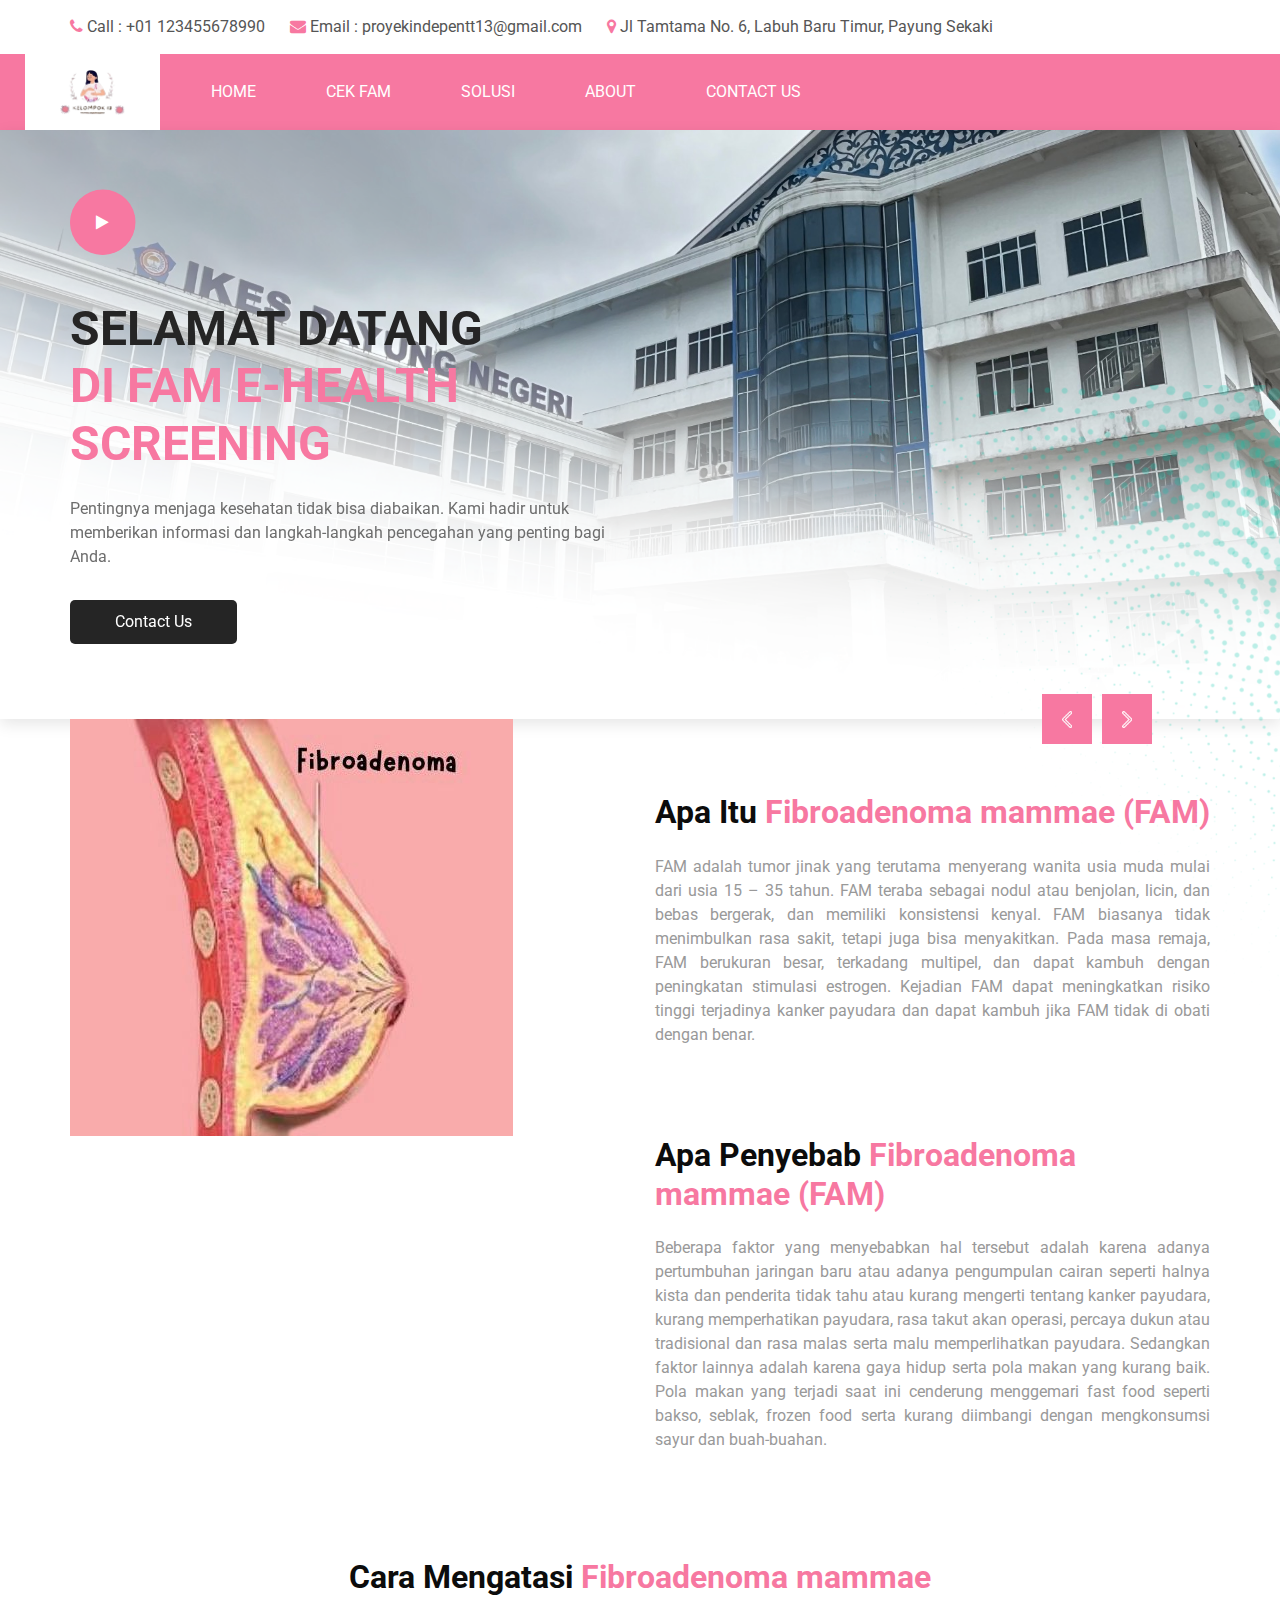
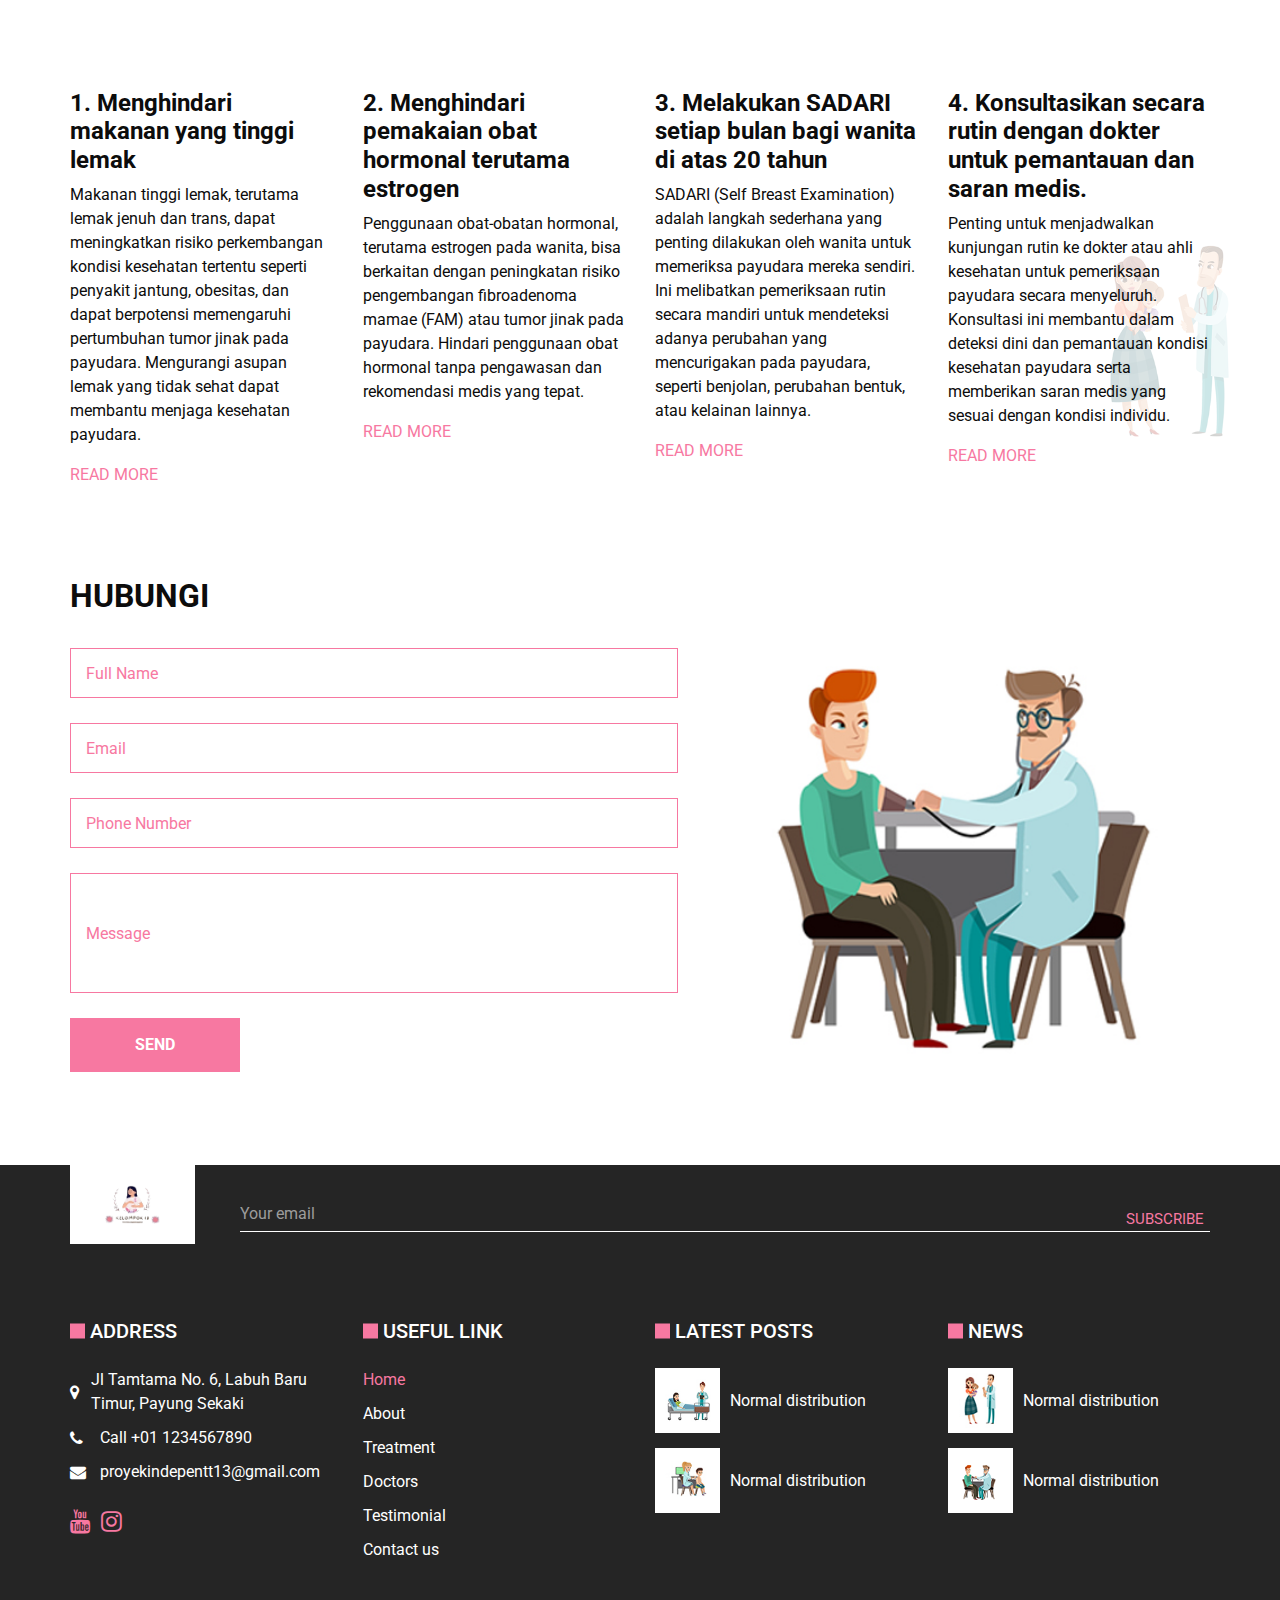
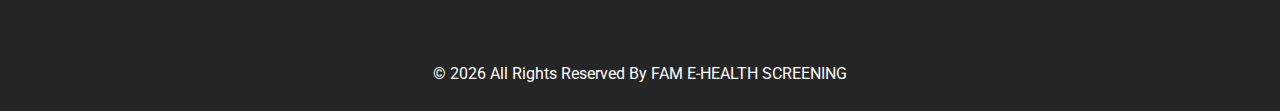
==== commit 85f06006: "update" ====
--- a/index.html
+++ b/index.html
@@ -12,7 +12,8 @@
   <meta name="description" content="" />
   <meta name="author" content="" />
 
-  <title>Mico</title>
+  <title>FAM E-HEALTH SCREENING</title>
+  <link rel="shortcut icon" href="images/logo12.png" type="image/x-icon">
 
 
   <!-- bootstrap core css -->
@@ -45,7 +46,6 @@
 </head>
 
 <body>
-
   <div class="hero_area">
     <!-- header section strats -->
     <header class="header_section">
@@ -92,13 +92,13 @@
                     <a class="nav-link" href="index.html">Home <span class="sr-only">(current)</span></a>
                   </li>
                   <li class="nav-item">
-                    <a class="nav-link" href="about.html"> About</a>
+                    <a class="nav-link" href="testimonial.html">Cek fAM</a>
                   </li>
                   <li class="nav-item">
-                    <a class="nav-link" href="treatment.html">Treatment</a>
+                    <a class="nav-link" href="treatment.html">Solusi</a>
                   </li>
                   <li class="nav-item">
-                    <a class="nav-link" href="testimonial.html">Testimonial</a>
+                    <a class="nav-link" href="about.html"> About</a>
                   </li>
                   <li class="nav-item">
                     <a class="nav-link" href="contact.html">Contact Us</a>
@@ -133,15 +133,15 @@
                       </button>
                     </div>
                     <h1>
-                      Selamat <br>
+                      Selamat datang <br>
                       <span>
-                        datang
+                        di FAM E-HEALTH SCREENING
                       </span>
                     </h1>
                     <p>
                       Pentingnya menjaga kesehatan tidak bisa diabaikan. Kami hadir untuk memberikan informasi dan langkah-langkah pencegahan yang penting bagi Anda.
                     </p>
-                    <a href="#">
+                    <a href="kontak.html">
                       Contact Us
                     </a>
                   </div>
@@ -171,7 +171,7 @@
                     <p>
                       FAM adalah tumor jinak yang terutama menyerang wanita usia muda mulai dari usia 15 – 35 tahun. FAM teraba sebagai nodul atau benjolan, licin, dan bebas bergerak, dan memiliki konsistensi kenyal.
                     </p>
-                    <a href="#">
+                    <a href="kontak.html">
                       Contact Us
                     </a>
                   </div>
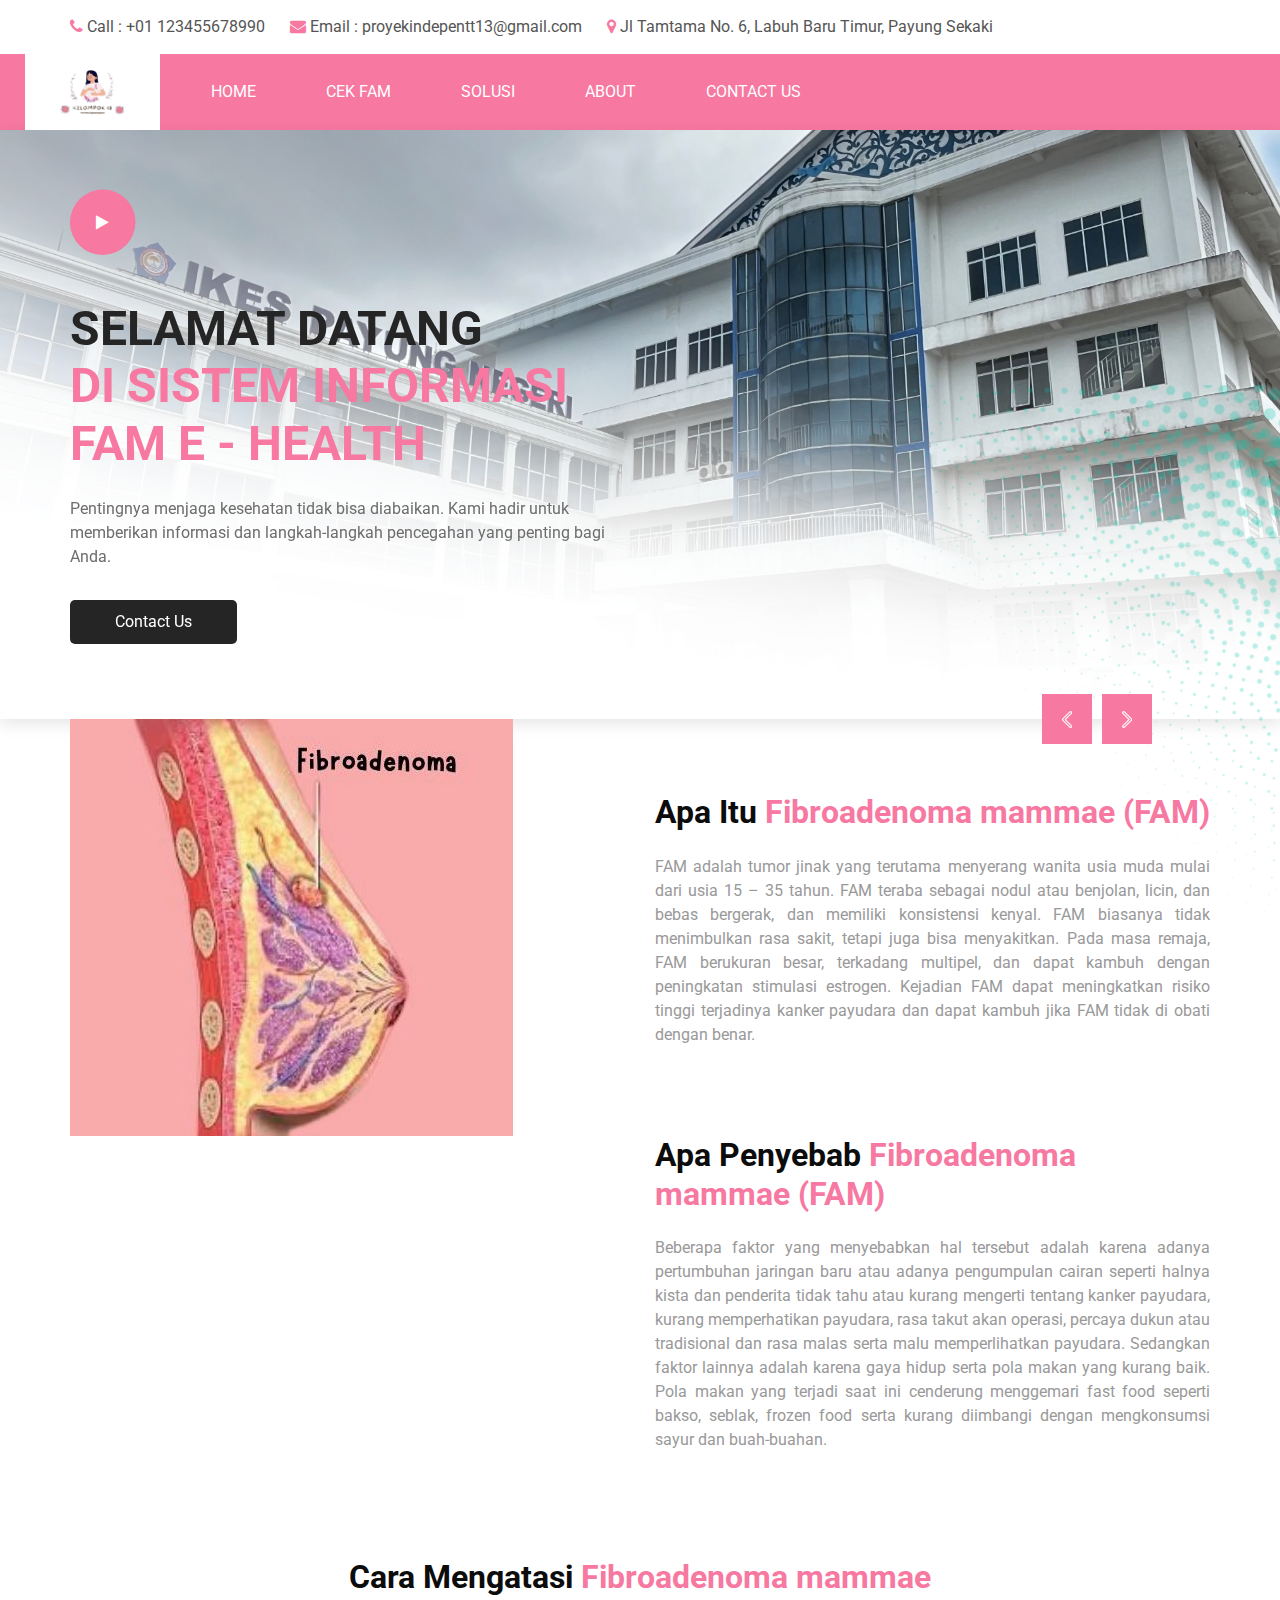
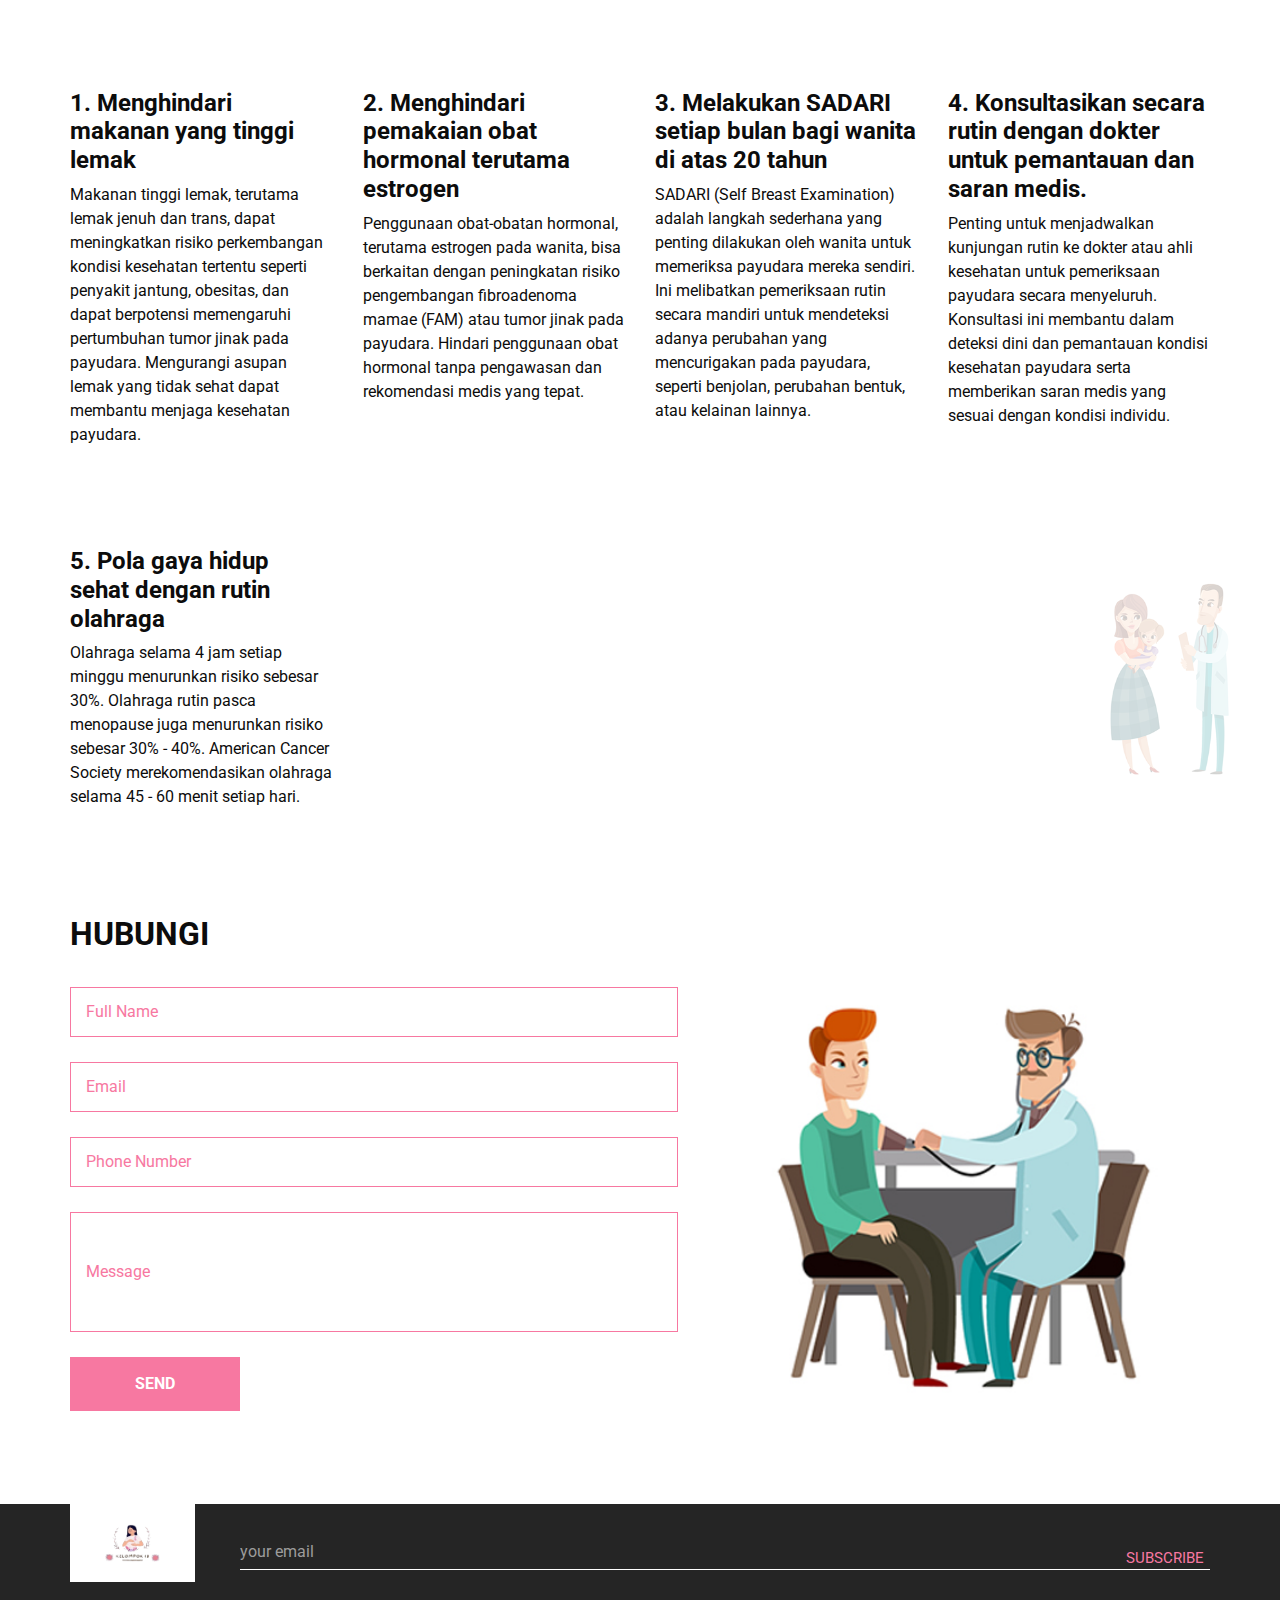
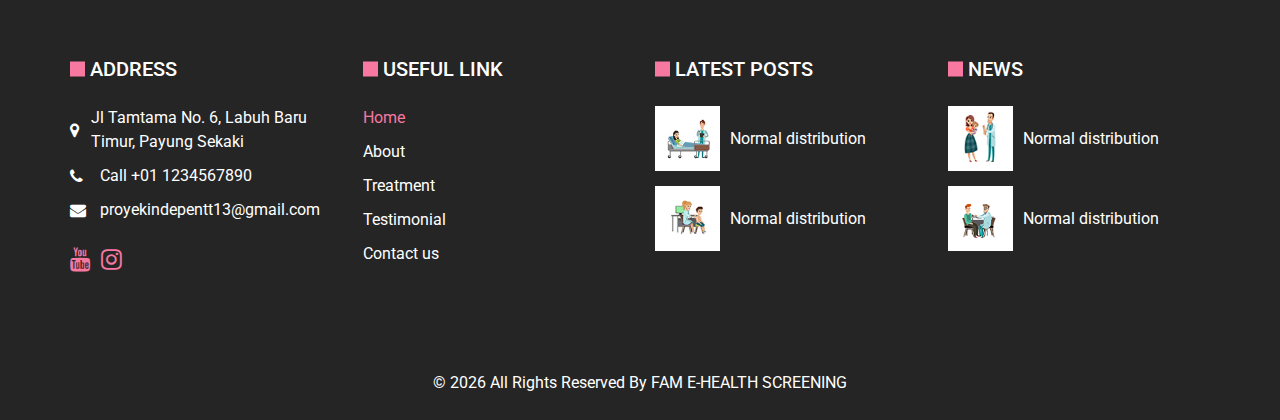
==== commit ba763a83: "upadete" ====
--- a/index.html
+++ b/index.html
@@ -12,7 +12,7 @@
   <meta name="description" content="" />
   <meta name="author" content="" />
 
-  <title>FAM E-HEALTH SCREENING</title>
+  <title>SISTEM INFORMASI BERBASIS KESEHATAN: PENGEMBANGAN MODEL E - HEALTH UNTUK PENGENALAN FIBROADENOMA MAMMAE (FAM) PADA REMAJA DAN DEWASA AWAL DI PEKANBARU</title>
   <link rel="shortcut icon" href="images/logo12.png" type="image/x-icon">
 
 
@@ -52,19 +52,19 @@
       <div class="header_top">
         <div class="container">
           <div class="contact_nav">
-            <a href="">
+            <a href="https://youtube.com/@proyekindepentklmpk13?si=q5LczRTHMYJC2NBZ">
               <i class="fa fa-phone" aria-hidden="true"></i>
               <span>
                 Call : +01 123455678990
               </span>
             </a>
-            <a href="">
+            <a href="proyekindepentt13@gmail.com">
               <i class="fa fa-envelope" aria-hidden="true"></i>
               <span>
               	Email : proyekindepentt13@gmail.com
               </span>
             </a>
-            <a href="">
+            <a href="https://maps.app.goo.gl/AvGzqcE8eXCoNFqm6">
               <i class="fa fa-map-marker" aria-hidden="true"></i>
               <span>
                 Jl Tamtama No. 6, Labuh Baru Timur, Payung Sekaki
@@ -135,7 +135,7 @@
                     <h1>
                       Selamat datang <br>
                       <span>
-                        di FAM E-HEALTH SCREENING
+                        di SISTEM INFORMASI FAM E - HEALTH
                       </span>
                     </h1>
                     <p>
@@ -270,9 +270,7 @@
               <p>
                 Makanan tinggi lemak, terutama lemak jenuh dan trans, dapat meningkatkan risiko perkembangan kondisi kesehatan tertentu seperti penyakit jantung, obesitas, dan dapat berpotensi memengaruhi pertumbuhan tumor jinak pada payudara. Mengurangi asupan lemak yang tidak sehat dapat membantu menjaga kesehatan payudara.
               </p>
-              <a href="">
-                Read More
-              </a>
+             
             </div>
           </div>
         </div>
@@ -288,9 +286,7 @@
              <p>
               Penggunaan obat-obatan hormonal, terutama estrogen pada wanita, bisa berkaitan dengan peningkatan risiko pengembangan fibroadenoma mamae (FAM) atau tumor jinak pada payudara. Hindari penggunaan obat hormonal tanpa pengawasan dan rekomendasi medis yang tepat.
              </p>
-              <a href="">
-                Read More
-              </a>
+              
             </div>
           </div>
         </div>
@@ -306,9 +302,7 @@
              <p>
               SADARI (Self Breast Examination) adalah langkah sederhana yang penting dilakukan oleh wanita untuk memeriksa payudara mereka sendiri. Ini melibatkan pemeriksaan rutin secara mandiri untuk mendeteksi adanya perubahan yang mencurigakan pada payudara, seperti benjolan, perubahan bentuk, atau kelainan lainnya.
              </p>
-              <a href="">
-                Read More
-              </a>
+             
             </div>
           </div>
         </div>
@@ -324,10 +318,27 @@
               <p>
                 Penting untuk menjadwalkan kunjungan rutin ke dokter atau ahli kesehatan untuk pemeriksaan payudara secara menyeluruh. Konsultasi ini membantu dalam deteksi dini dan pemantauan kondisi kesehatan payudara serta memberikan saran medis yang sesuai dengan kondisi individu.
               </p>
-              <a href="">
-                Read More
-              </a>
-            </div>
+             
+            </div>
+            
+          </div>
+        </div>
+        <div class="col-md-6 col-lg-3">
+          <div class="box ">
+            <div class="img-box">
+              <img src="images/t4.png" alt="">
+            </div>
+            <div class="detail-box">
+              <h4>
+                5. Pola gaya hidup sehat dengan rutin olahraga
+
+              </h4>
+              <p>
+                Olahraga selama 4 jam setiap minggu menurunkan risiko sebesar 30%. Olahraga rutin pasca menopause juga menurunkan risiko sebesar 30% - 40%. American Cancer Society merekomendasikan olahraga selama 45 - 60 menit setiap hari.
+              </p>
+             
+            </div>
+            
           </div>
         </div>
       </div>
@@ -578,8 +589,8 @@
           </a>
         </div>
         <div class="info_form">
-          <form action="">
-            <input type="email" placeholder="Your email">
+          <form action="index.html">
+            <input type="email" placeholder="your email">
             <button>
               Subscribe
             </button>
@@ -636,10 +647,7 @@
                 </a>
                 <a href="treatment.html">
                   Treatment
-                </a>
-                <a href="doctor.html">
-                  Doctors
-                </a>
+    
                 <a href="testimonial.html">
                   Testimonial
                 </a>
